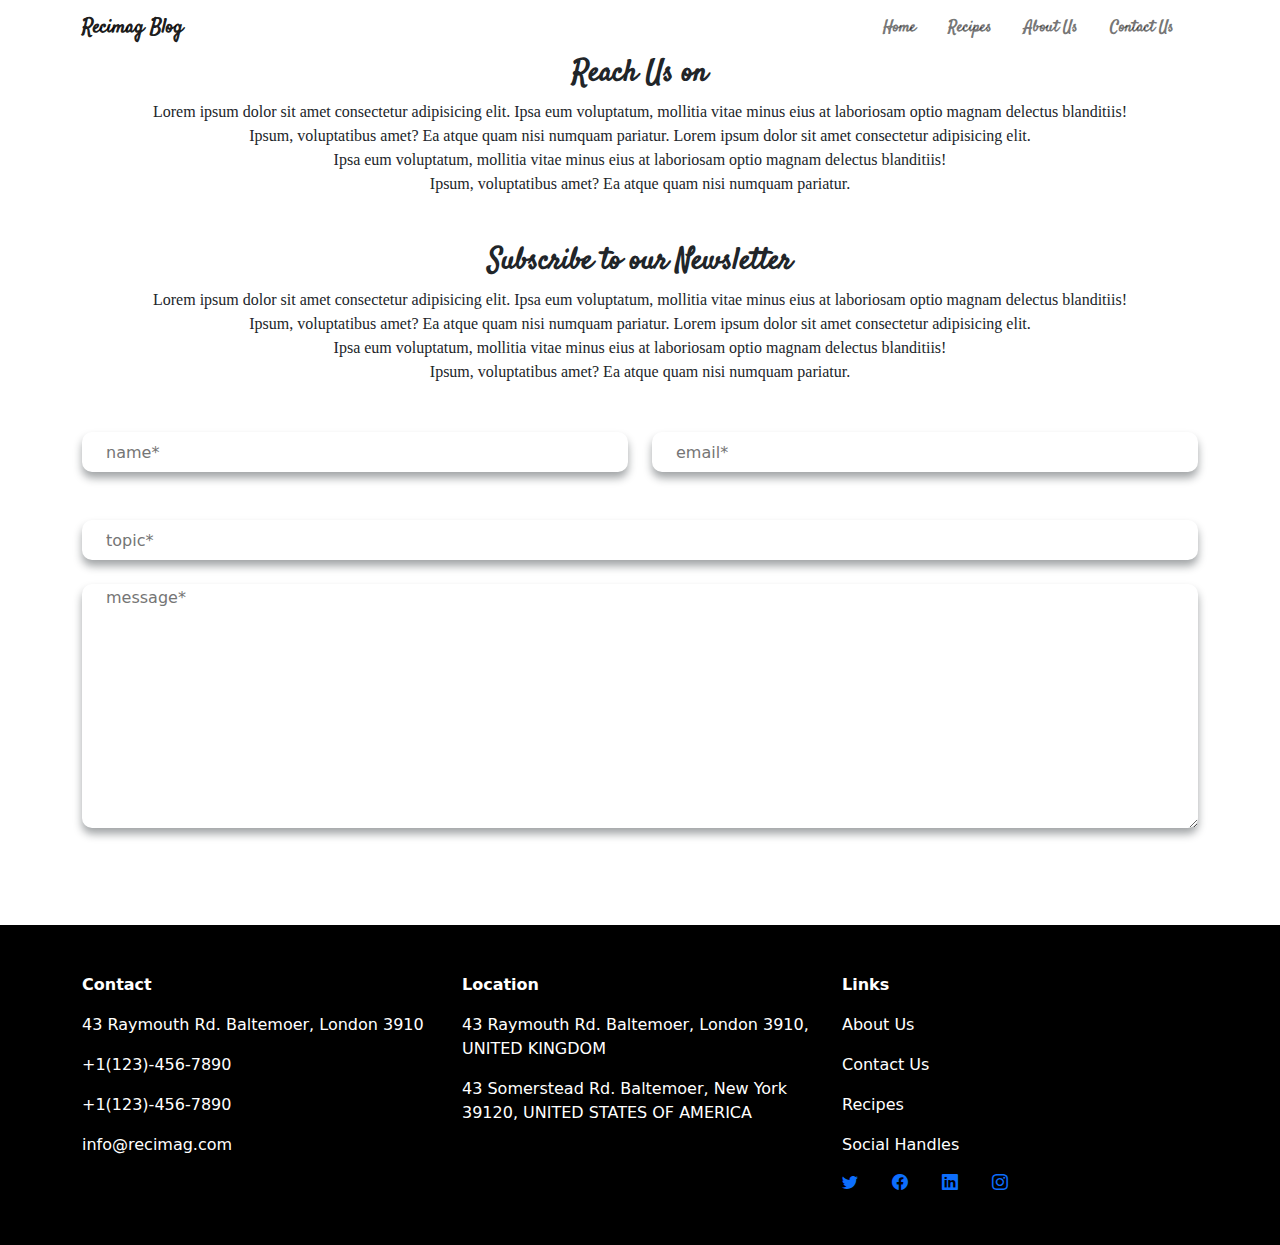
==== contact.html @ 7b9e0a52 "first commit" ====
<!DOCTYPE html>
<html lang="en">
<head>
    <meta charset="UTF-8">
    <meta http-equiv="X-UA-Compatible" content="IE=edge">
    <meta name="viewport" content="width=device-width, initial-scale=1.0">
    <link rel="stylesheet" href="css/bootstrap.css">
    <link rel="stylesheet" href="https://cdn.jsdelivr.net/npm/bootstrap-icons@1.8.3/font/bootstrap-icons.css">
    <link rel="stylesheet" href="css/style.css">
    <link rel="stylesheet" href="css/contact.css">
    <link rel="preconnect" href="https://fonts.googleapis.com">
    <link rel="preconnect" href="https://fonts.gstatic.com" crossorigin>
    <link href="https://fonts.googleapis.com/css2?family=Satisfy&display=swap" rel="stylesheet">
    <title>Recimag Recipe Blog</title>
</head>
<body>
    <nav class="navbar navbar-expand-lg">
        <div class="container">
          <a class="navbar-brand fw-bold" href="index.html">Recimag Blog</a>
          <button class="navbar-toggler" type="button" data-bs-toggle="collapse" data-bs-target="#navbarNav" aria-controls="navbarNav" aria-expanded="false" aria-label="Toggle navigation">
            <span class="navbar-toggler-icon"></span>
          </button>
          <div class="collapse navbar-collapse" id="navbarNav">
            <ul class="navbar-nav ms-auto">
              <li class="nav-item me-3">
                <a class="nav-link fw-bold" aria-current="page" href="index.html">Home</a>
              </li>
              <li class="nav-item me-3">
                <a class="nav-link fw-bold" href="index.html">Recipes</a>
              </li>
              <li class="nav-item me-3">
                <a class="nav-link fw-bold" href="about.html">About Us</a>
              </li>
              <li class="nav-item me-3">
                <a class="nav-link fw-bold" href="contact.html">Contact Us</a>
              </li>
            </ul>
          </div>
        </div>
    </nav>
        <div class="container">
            <div class="contact-1 text-center">
                <h3 class="fw-bold">Reach Us on</h3>
                <p class="mb-5">
                      Lorem ipsum dolor sit amet consectetur adipisicing elit. Ipsa eum voluptatum,
                      mollitia vitae minus eius at laboriosam optio magnam delectus blanditiis! 
                      <br>Ipsum, voluptatibus amet? Ea atque quam nisi numquam pariatur.
                      Lorem ipsum dolor sit amet consectetur adipisicing elit. 
                      <br>Ipsa eum voluptatum, mollitia vitae minus eius at laboriosam optio magnam delectus blanditiis! 
                      <br>Ipsum, voluptatibus amet? Ea atque quam nisi numquam pariatur.
                    </p>
            </div>
            <div class="contact-1">
                <h3 class="text-center fw-bold">Subscribe to our Newsletter</h3>
                <p class="text-center mb-5">
                    Lorem ipsum dolor sit amet consectetur adipisicing elit. Ipsa eum voluptatum,
                      mollitia vitae minus eius at laboriosam optio magnam delectus blanditiis! 
                      <br>Ipsum, voluptatibus amet? Ea atque quam nisi numquam pariatur.
                      Lorem ipsum dolor sit amet consectetur adipisicing elit. 
                      <br>Ipsa eum voluptatum, mollitia vitae minus eius at laboriosam optio magnam delectus blanditiis! 
                      <br>Ipsum, voluptatibus amet? Ea atque quam nisi numquam pariatur.
                </p>
            </div>
            <div class="form-section mt-5">
                <div class="row d-flex mb-4 justify-content-between">
                    <div class="col-lg-6 col-md-6 mb-4">
                        <input type="text" class="input1 ps-4" placeholder="name*">
                    </div>
                    <div class="col-lg-6 col-md-6">
                        <input type="text" class="input1 ps-4" placeholder="email*">
                    </div>
                </div>
                <input type="text" class="input2 mb-4 ps-4" placeholder="topic*"><br>
                <textarea name="" id="" cols="100" rows="10" placeholder="message*" class="ps-4"></textarea>
            </div>
        </div>
    </div>
    <div class="footer">
        <div class="container">
            <div class="row py-5">
                <div class="col-lg-4">
                    <div class="contact">
                        <p class="text-white fw-bold mb-3">Contact</p>
                        <p class="text-white mb-3">43 Raymouth Rd. Baltemoer, London 3910</p>
                        <p class="text-white mb-3">+1(123)-456-7890</p>
                        <p class="text-white mb-3">+1(123)-456-7890</p>
                        <p class="text-white mb-3">info@recimag.com</p>
                    </div>
                </div>
                <div class="col-lg-4">
                    <div class="location">
                        <p class="text-white fw-bold mb-3">Location</p>
                        <p class="text-white mb-3">43 Raymouth Rd. Baltemoer, London 3910, UNITED KINGDOM</p>
                        <p class="text-white mb-3">43 Somerstead Rd. Baltemoer, New York 39120, UNITED STATES OF AMERICA</p>
                    </div>
                </div>
                <div class="col-lg-4">
                    <div class="contact">
                        <p class="text-white fw-bold mb-3">Links</p>
                        <p class="text-white mb-3 text-decoration-none">About Us</p>
                        <p class="text-white mb-3 text-decoration-none">Contact Us</p>
                        <p class="text-white mb-3 text-decoration-none">Recipes</p>
                        <p class="text-white mb-3 text-decoration-none">Social Handles</p>
                        <div class="social-media d-flex justify-content-left">
                            <a href="#" class="social-media-box grow"><i class="bi bi-twitter"></i></a>
                            <a href="#" class="social-media-box grow"><i class="bi bi-facebook"></i></a>
                            <a href="#" class="social-media-box grow"><i class="bi bi-linkedin"></i></a>
                            <a href="#" class="social-media-box grow"><i class="bi bi-instagram"></i></a>
                        </div>
                    </div>
                </div>

            </div>

        </div>
    </div>
    
     <script src="js/bootstrap.js"></script>
     <script src="js/app.js"></script> 
</body>
</html>
---- css/style.css ----
.hero {
  background: url(../img/background1.jpg);
  background-position: top;
  background-size: cover;
  background-repeat: no-repeat;
  min-height: 70vh;
}

.hero-container {
  margin-right: auto;
}

.container a {
  font-family: 'Satisfy', cursive;
}

.text-center, .form-label {
  font-family: 'Satisfy', cursive;
}

.contact-1 p {
  font-family: cursive !important;
}

.about-body p {
  font-family: cursive !important;
}


.btn, .form-control {
  font-family: cursive;
}

#post-title {
  font-family: 'Satisfy';
}

#post-body {
  font-family: cursive;
}

.card__image {
  width: 100%;
  height:50vh;
  object-fit: cover;
}

.card__body {
  padding-top: 60px;
}

input, textarea {
  border-radius: 10px;
  box-shadow: 0px 6px 9px rgba(22, 30, 34, 0.4);
  border: none;
}

.card {
  min-height: 90vh;
  border-radius: 10px;
  box-shadow: 0px 6px 9px rgba(22, 30, 34, 0.4);
  border: none;
}

.btn {
  padding: 5px !important;
}

.container-single {
  width: 350px;
  margin: 0 auto;
}

.footer {
  background: black;
}


.social-media-box {
  width: 50px;
}
---- css/contact.css ----
.img-section img {
    width: 120px;
    height: 120px;
}

.logo-section {
    margin-bottom: 60px;
} 

h1 {
    font-size: 46px;
}

h3 {
    font-size: 30px;
}

.socials, .form-section {
    margin-bottom: 90px;
}

.socials img {
    height: 30px;
    width: 30px;
}

.socials button {
    width: 100%;
    border-radius: 10px;
}

.form-section .input1 {
    width: 100%;
    border-radius: 10px;
    height: 40px;
    box-shadow: 0px 6px 9px rgba(22, 30, 34, 0.4);
    border: none;
}

.form-section .input2 {
    width: 100%;
    border-radius: 10px;
    height: 40px;
    box-shadow: 0px 6px 9px rgba(22, 30, 34, 0.4);
    border: none;
}

.form-section textarea {
    width: 100%;
    border-radius: 10px;
    box-shadow: 0px 6px 9px rgba(22, 30, 34, 0.4);
    border: none;
}
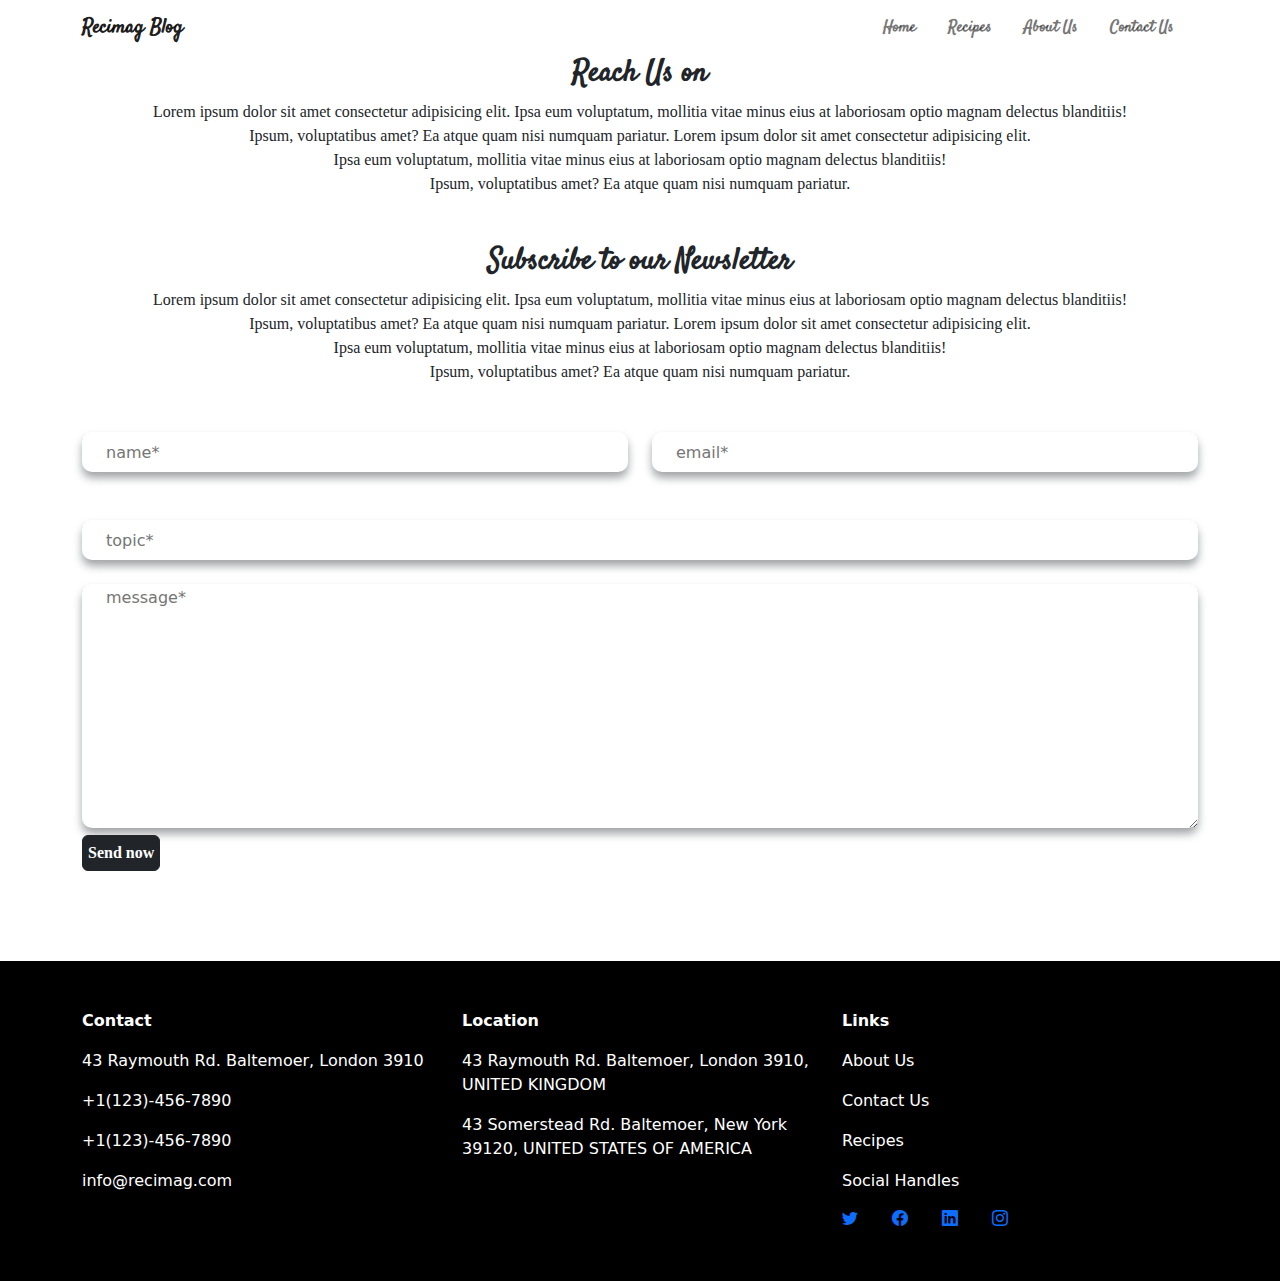
==== commit 197cb841: "added a button" ====
--- a/contact.html
+++ b/contact.html
@@ -72,6 +72,7 @@
                 </div>
                 <input type="text" class="input2 mb-4 ps-4" placeholder="topic*"><br>
                 <textarea name="" id="" cols="100" rows="10" placeholder="message*" class="ps-4"></textarea>
+                <button type="button" class="btn btn-dark fw-bold">Send now</button>
             </div>
         </div>
     </div>
--- a/css/style.css
+++ b/css/style.css
@@ -1,7 +1,7 @@
 
 
 .hero {
-  background: url(../img/background1.jpg);
+  background: url("/img/background1.jpg");
   background-position: top;
   background-size: cover;
   background-repeat: no-repeat;
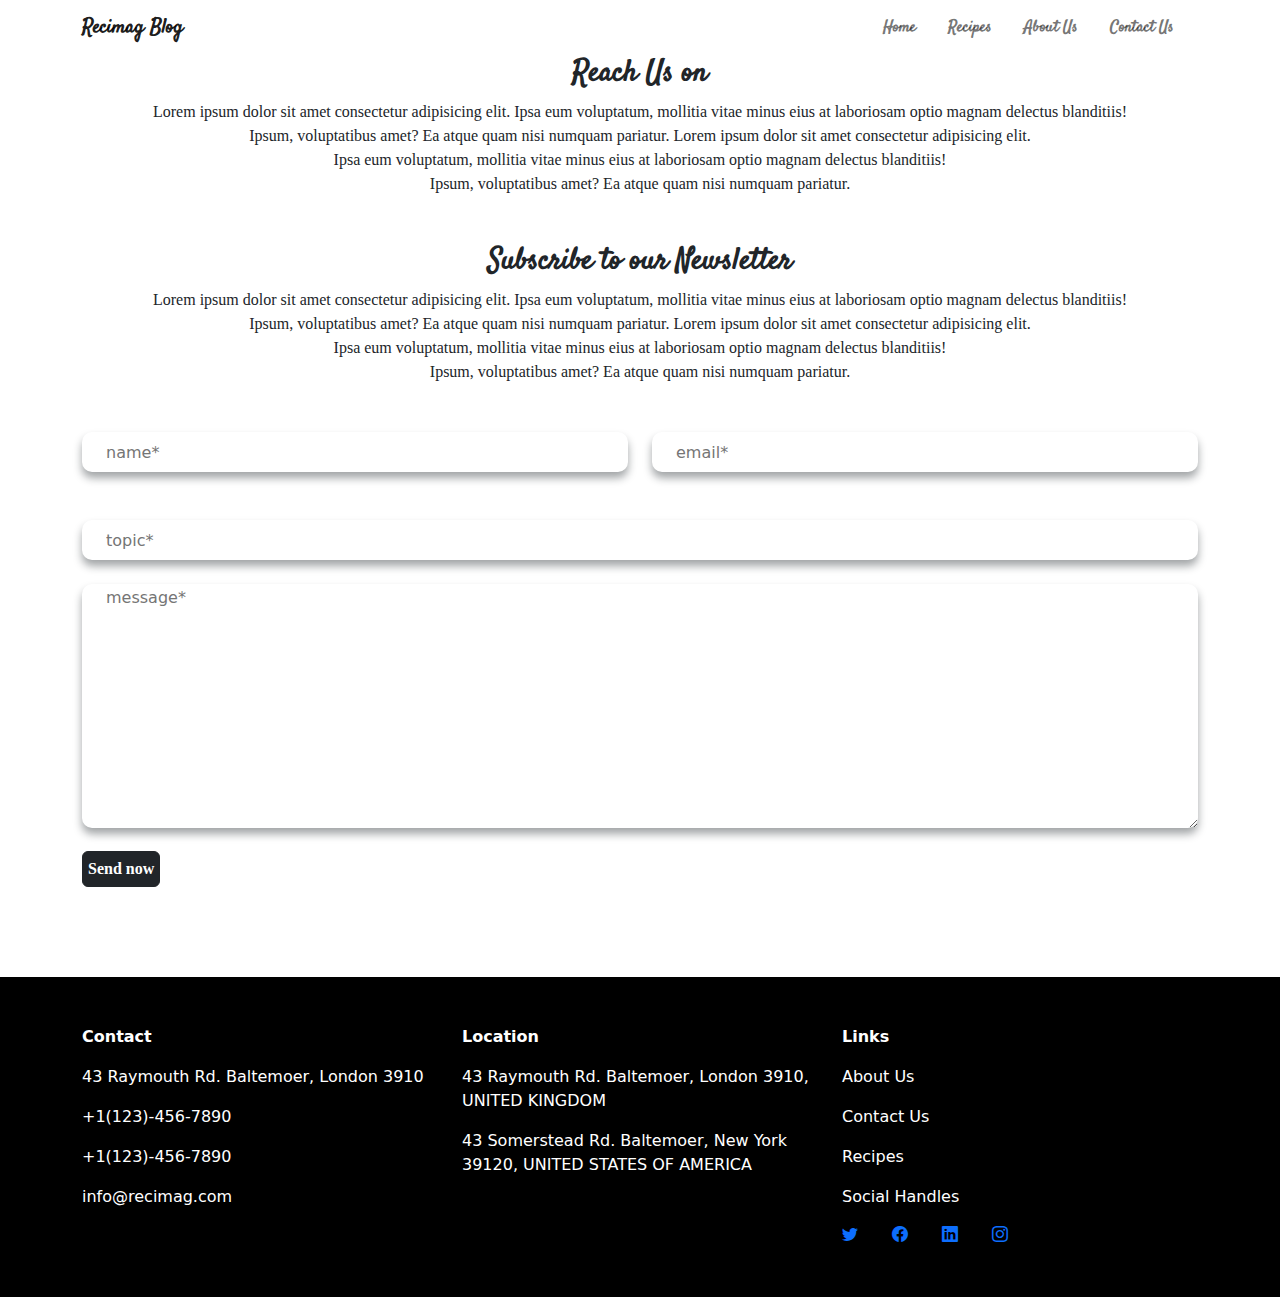
==== commit 5d90f682: "added a send button" ====
--- a/contact.html
+++ b/contact.html
@@ -72,7 +72,7 @@
                 </div>
                 <input type="text" class="input2 mb-4 ps-4" placeholder="topic*"><br>
                 <textarea name="" id="" cols="100" rows="10" placeholder="message*" class="ps-4"></textarea>
-                <button type="button" class="btn btn-dark fw-bold">Send now</button>
+                <button type="button" class="btn btn-dark fw-bold text-center mt-3">Send now</button>
             </div>
         </div>
     </div>
